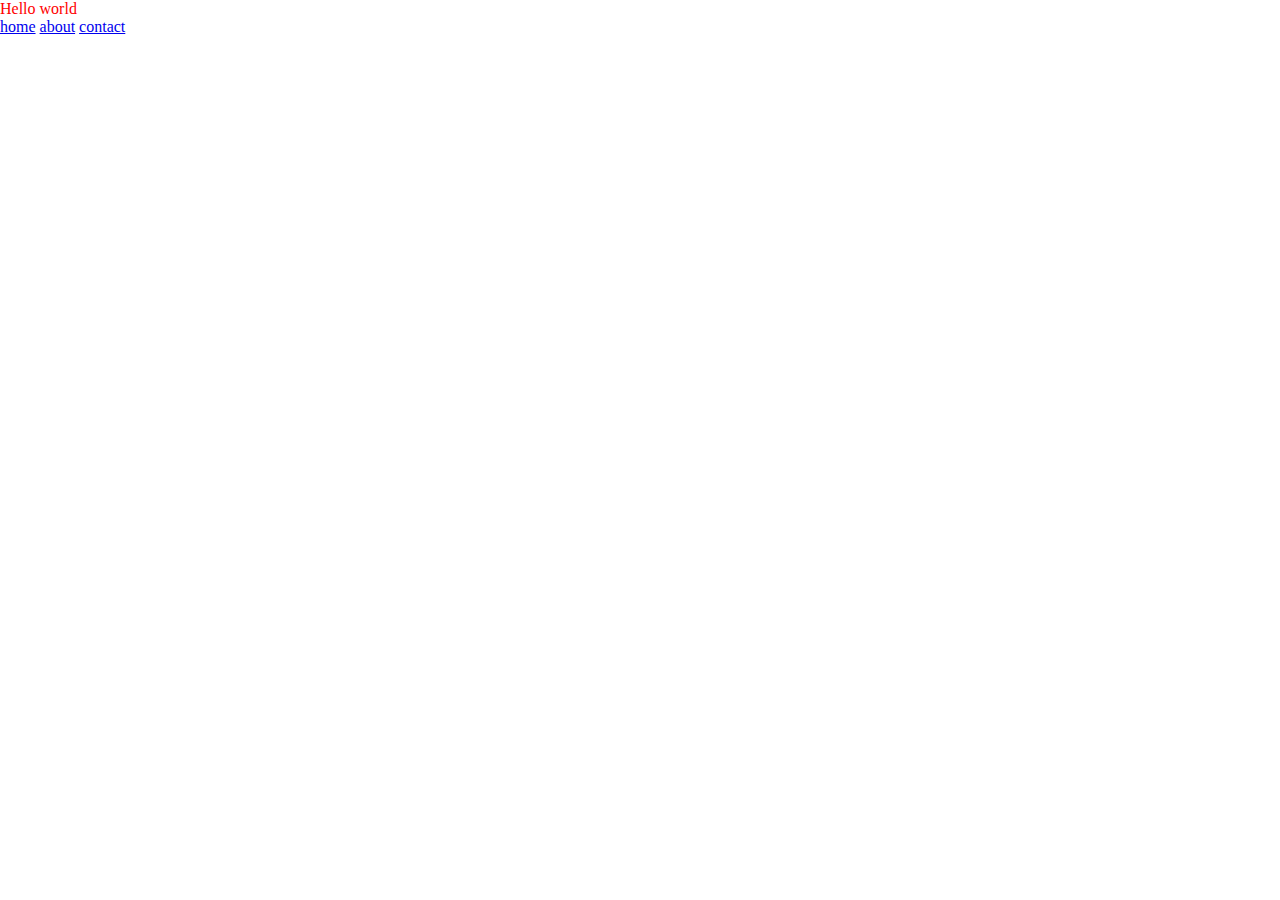
==== index.html @ ba42842a "code" ====
<!DOCTYPE html>
<html lang="en">
  <head>
    <meta charset="UTF-8" />
    <meta name="viewport" content="width=device-width, initial-scale=1.0" />
    <title>Document</title>
    <link rel="stylesheet" href="main.css" />
  </head>
  <body>
    <p class="world">Hello world</p>
    <a href="index.html">home</a>
    <a href="about.html">about</a>
    <a href="contact.html">contact</a>
  </body>
</html>
---- main.css ----
* {
  padding: 0;
  margin: 0;
  box-sizing: border-box;
}
.world {
  color: red;
}
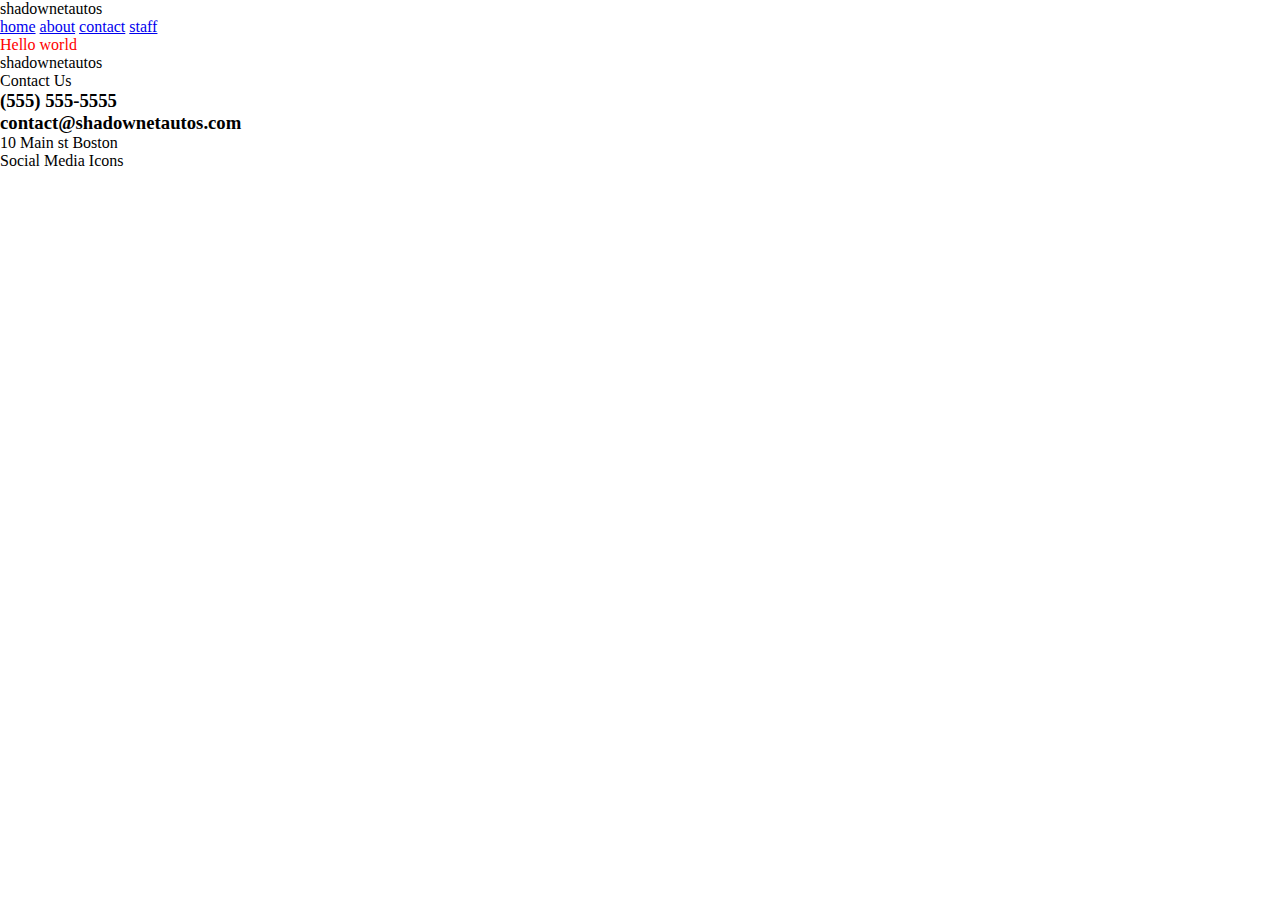
==== commit c1bcd3c2: "code" ====
--- a/index.html
+++ b/index.html
@@ -7,9 +7,25 @@
     <link rel="stylesheet" href="main.css" />
   </head>
   <body>
+    <nav>
+      <div>shadownetautos</div>
+      <div>
+        <a href="index.html">home</a>
+        <a href="about.html">about</a>
+        <a href="contact.html">contact</a>
+        <a href="staff.html">staff</a>
+      </div>
+    </nav>
     <p class="world">Hello world</p>
-    <a href="index.html">home</a>
-    <a href="about.html">about</a>
-    <a href="contact.html">contact</a>
+    <footer>
+      <div>shadownetautos</div>
+      <div>
+        <p>Contact Us</p>
+        <h3>(555) 555-5555</h3>
+        <h3>contact@shadownetautos.com</h3>
+        <p>10 Main st Boston</p>
+      </div>
+      <div>Social Media Icons</div>
+    </footer>
   </body>
 </html>
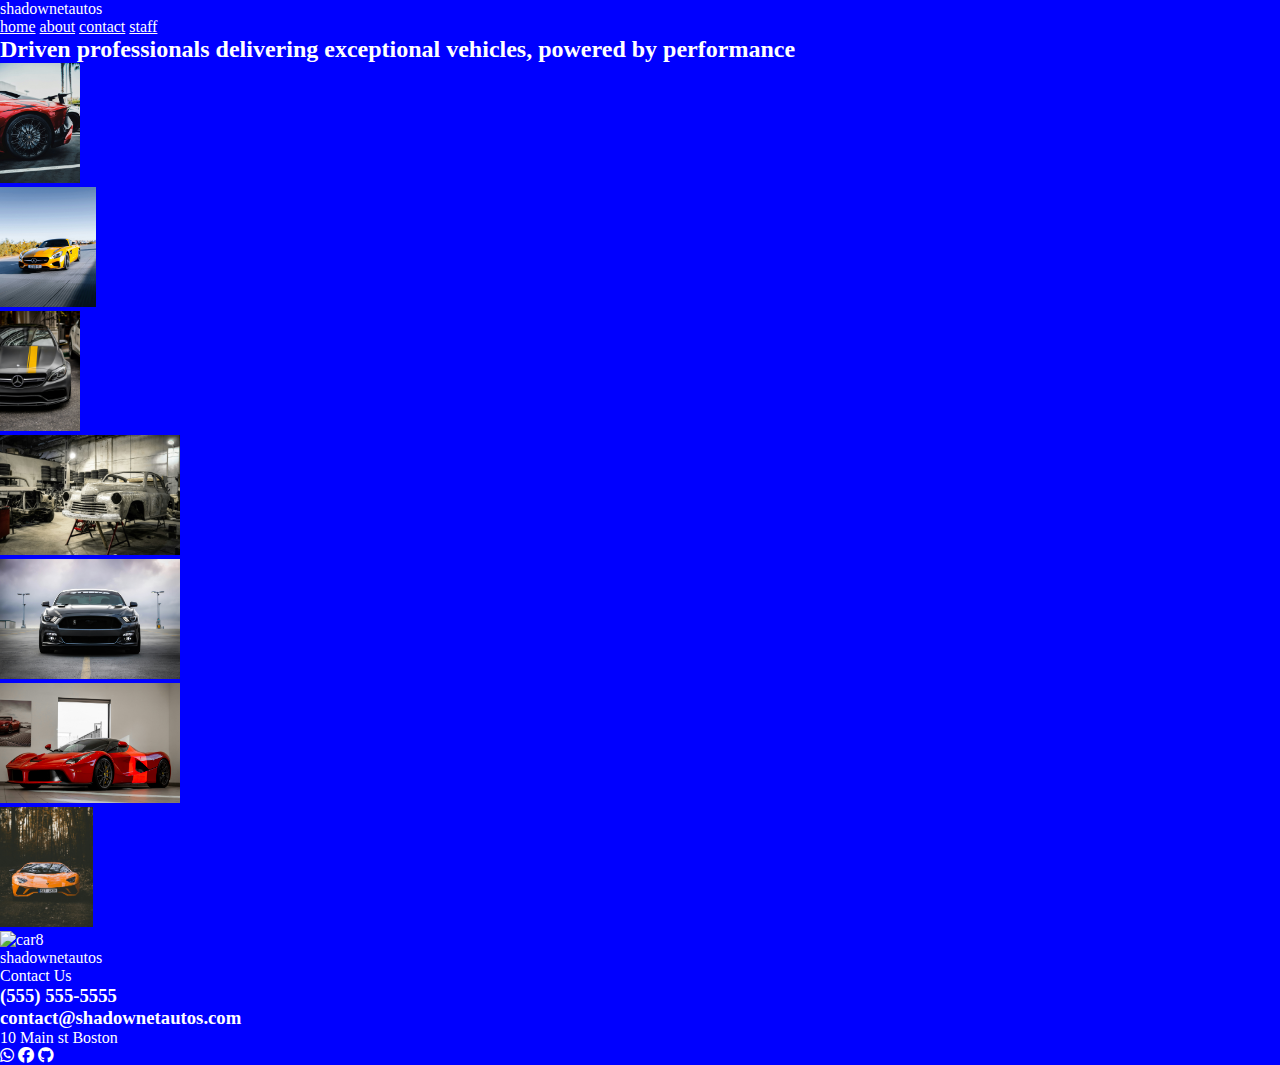
==== commit a45d26fb: "code" ====
--- a/index.html
+++ b/index.html
@@ -3,7 +3,14 @@
   <head>
     <meta charset="UTF-8" />
     <meta name="viewport" content="width=device-width, initial-scale=1.0" />
-    <title>Document</title>
+    <link
+      rel="stylesheet"
+      href="https://cdnjs.cloudflare.com/ajax/libs/font-awesome/6.7.2/css/all.min.css"
+      integrity="sha512-Evv84Mr4kqVGRNSgIGL/F/aIDqQb7xQ2vcrdIwxfjThSH8CSR7PBEakCr51Ck+w+/U6swU2Im1vVX0SVk9ABhg=="
+      crossorigin="anonymous"
+      referrerpolicy="no-referrer"
+    />
+    <title>shadownetautos</title>
     <link rel="stylesheet" href="main.css" />
   </head>
   <body>
@@ -16,7 +23,39 @@
         <a href="staff.html">staff</a>
       </div>
     </nav>
-    <p class="world">Hello world</p>
+    <section class="hero">
+      <h2>
+        <span class="bg-primary">Driven</span> professionals delivering
+        exceptional vehicles, powered by
+        <span class="bg-primary">performance</span>
+      </h2>
+    </section>
+    <section class="gallery">
+      <div>
+        <img src="car1.jpg" alt="car" />
+      </div>
+      <div>
+        <img src="car2.jpg" alt="car2" />
+      </div>
+      <div>
+        <img src="car3.jpg" alt="car3" />
+      </div>
+      <div>
+        <img src="car4.jpg" alt="car4" />
+      </div>
+      <div>
+        <img src="car5.jpg" alt="car5" />
+      </div>
+      <div>
+        <img src="car6.jpg" alt="car6" />
+      </div>
+      <div>
+        <img src="car7.jpg" alt="car7" />
+      </div>
+      <div>
+        <img src="car8.jpg" alt="car8" />
+      </div>
+    </section>
     <footer>
       <div>shadownetautos</div>
       <div>
@@ -25,7 +64,13 @@
         <h3>contact@shadownetautos.com</h3>
         <p>10 Main st Boston</p>
       </div>
-      <div>Social Media Icons</div>
+      <div>
+        <span>
+          <i class="fa-brands fa-whatsapp"></i>
+          <i class="fa-brands fa-facebook"></i>
+          <i class="fa-brands fa-github"></i>
+        </span>
+      </div>
     </footer>
   </body>
 </html>
--- a/main.css
+++ b/main.css
@@ -6,3 +6,19 @@
 .world {
   color: red;
 }
+body {
+  background-color: blue;
+  color: white;
+  min-height: 100dvh;
+  display: flex;
+  flex-direction: column;
+}
+footer {
+  margin-top: auto;
+}
+a {
+  color: white;
+}
+img {
+  height: 120px;
+}
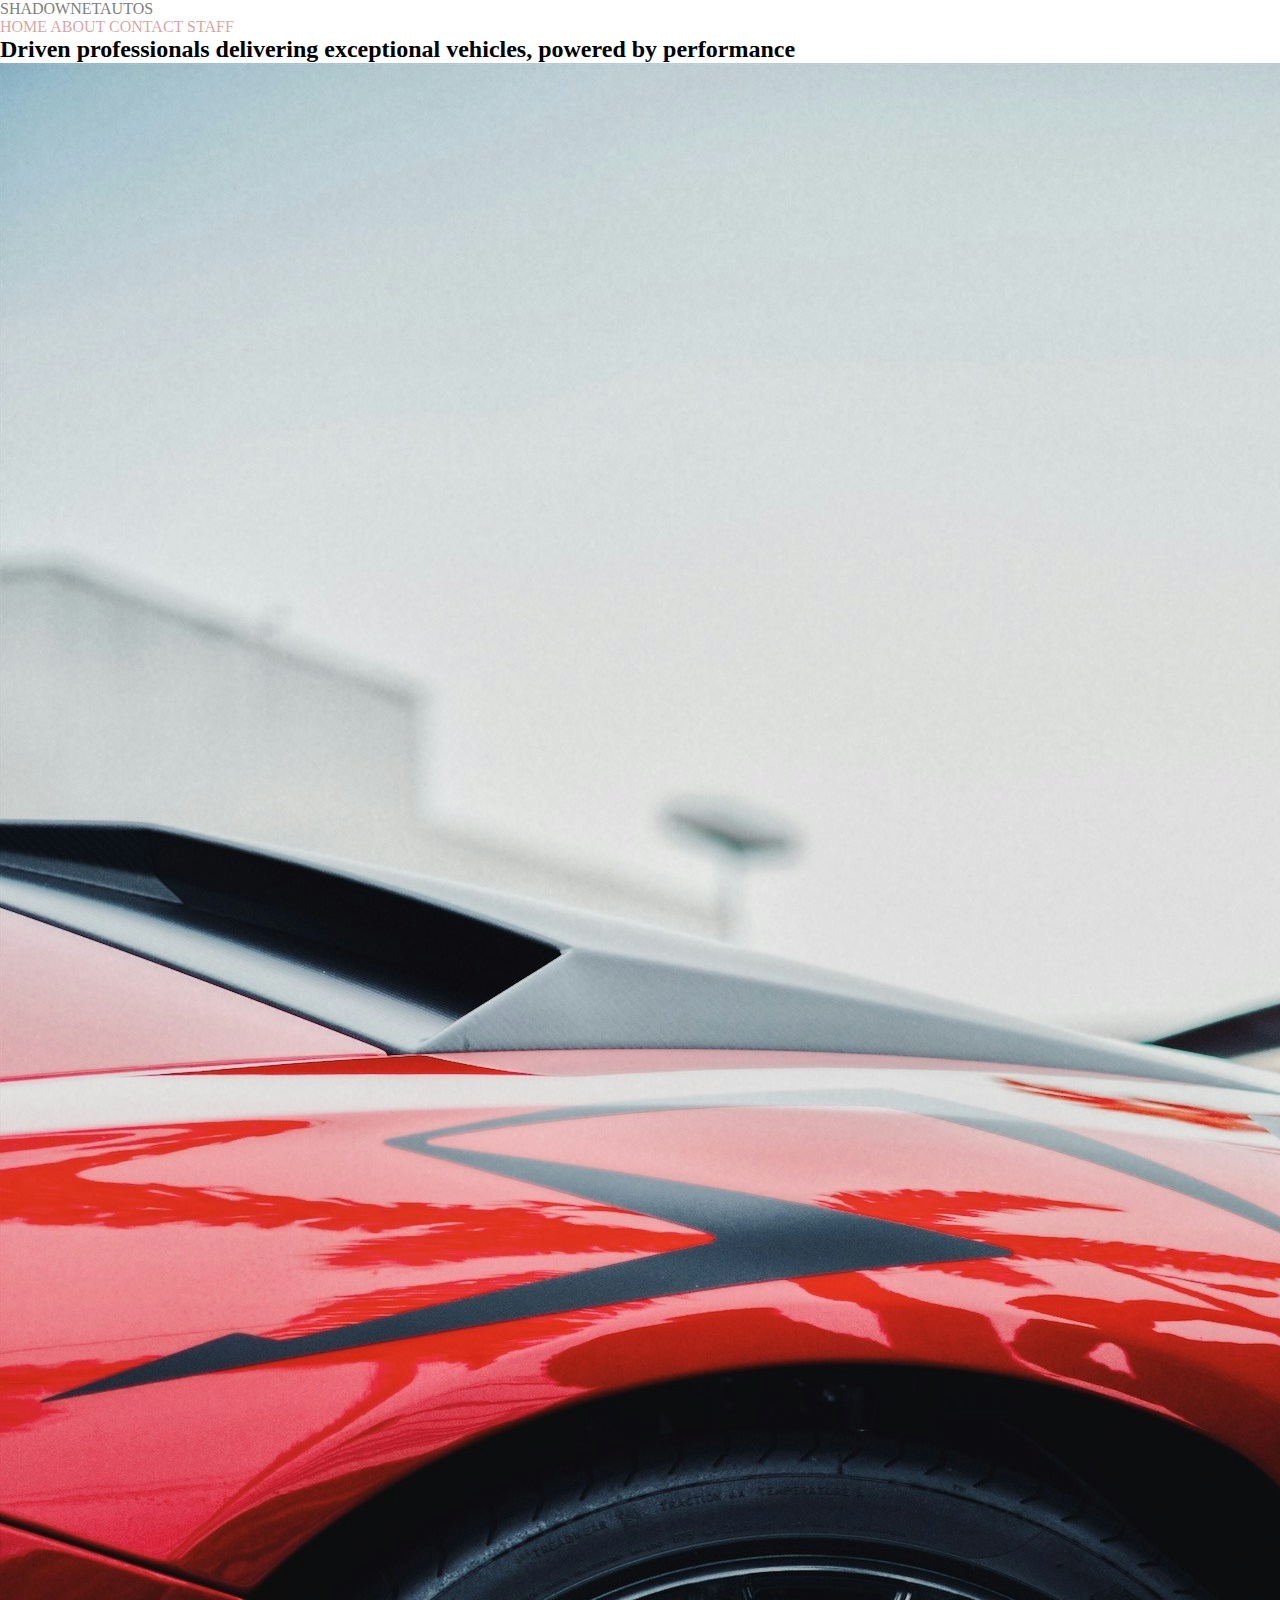
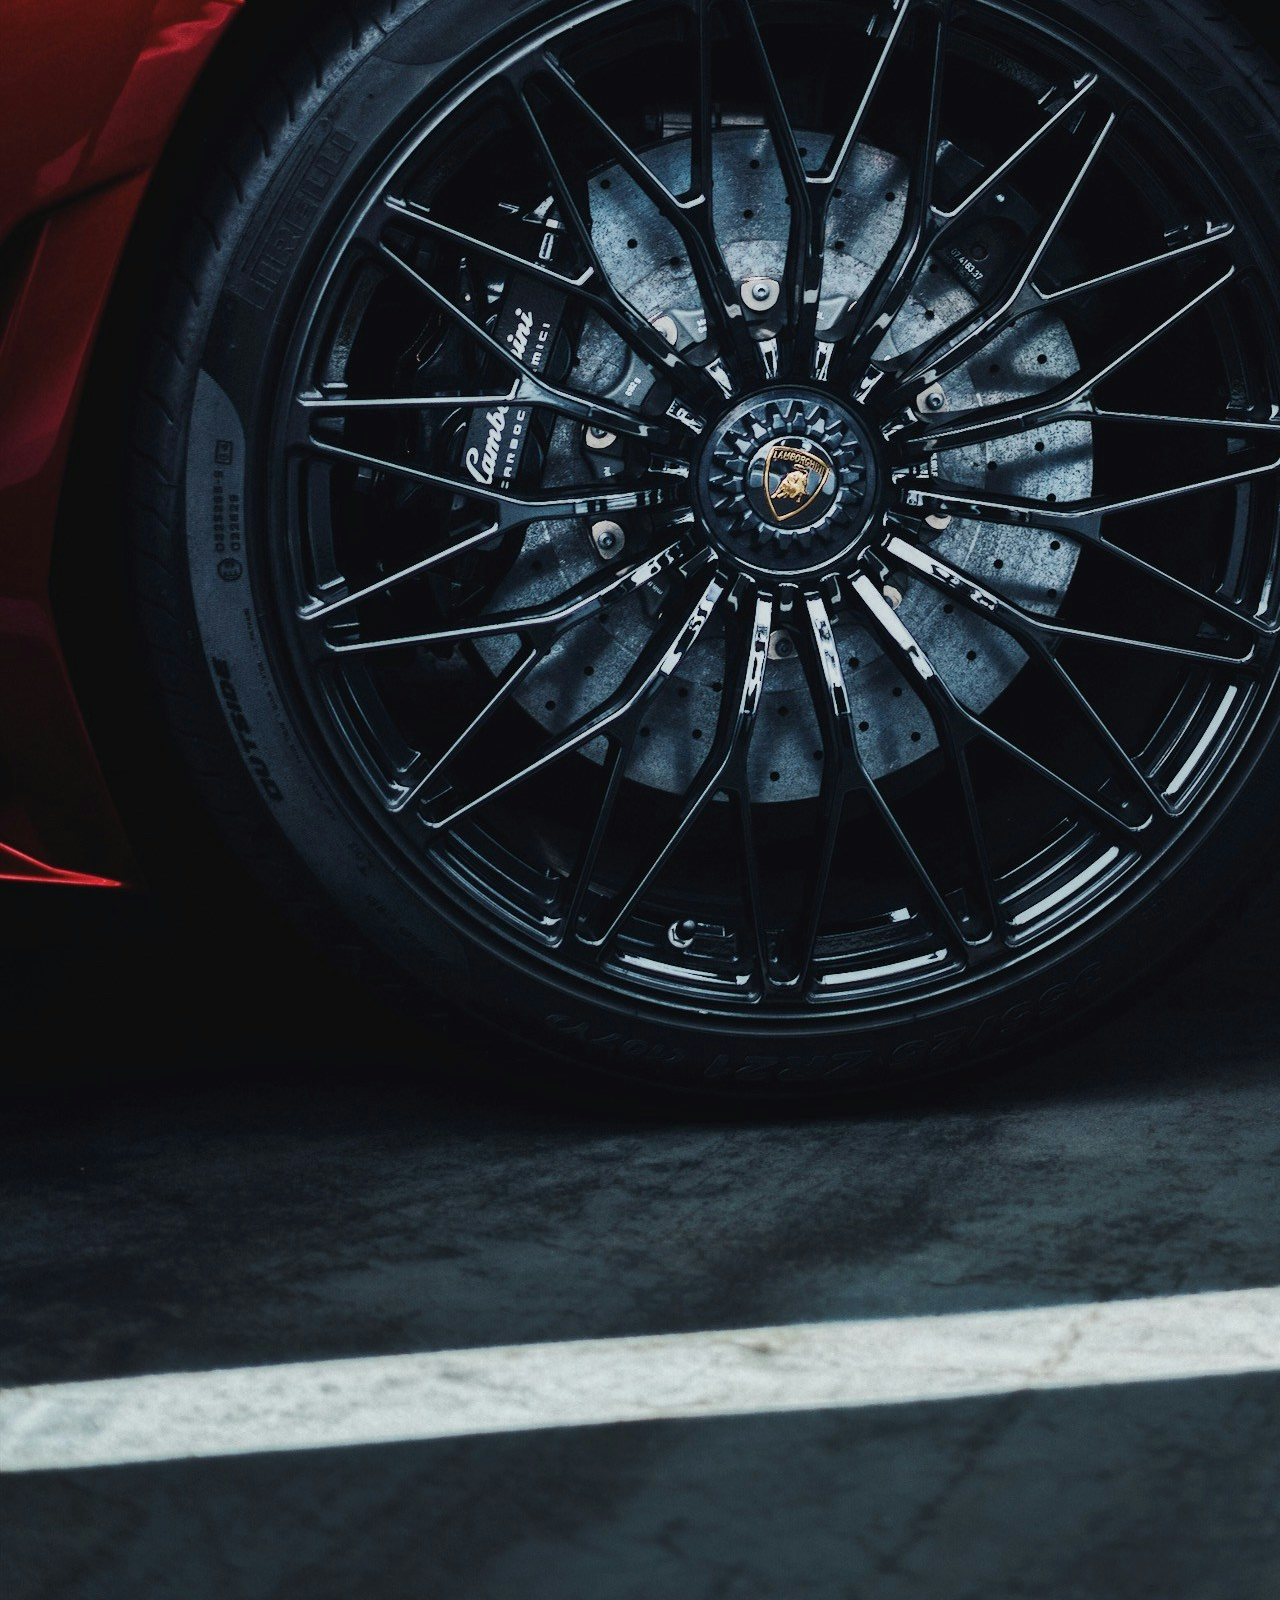
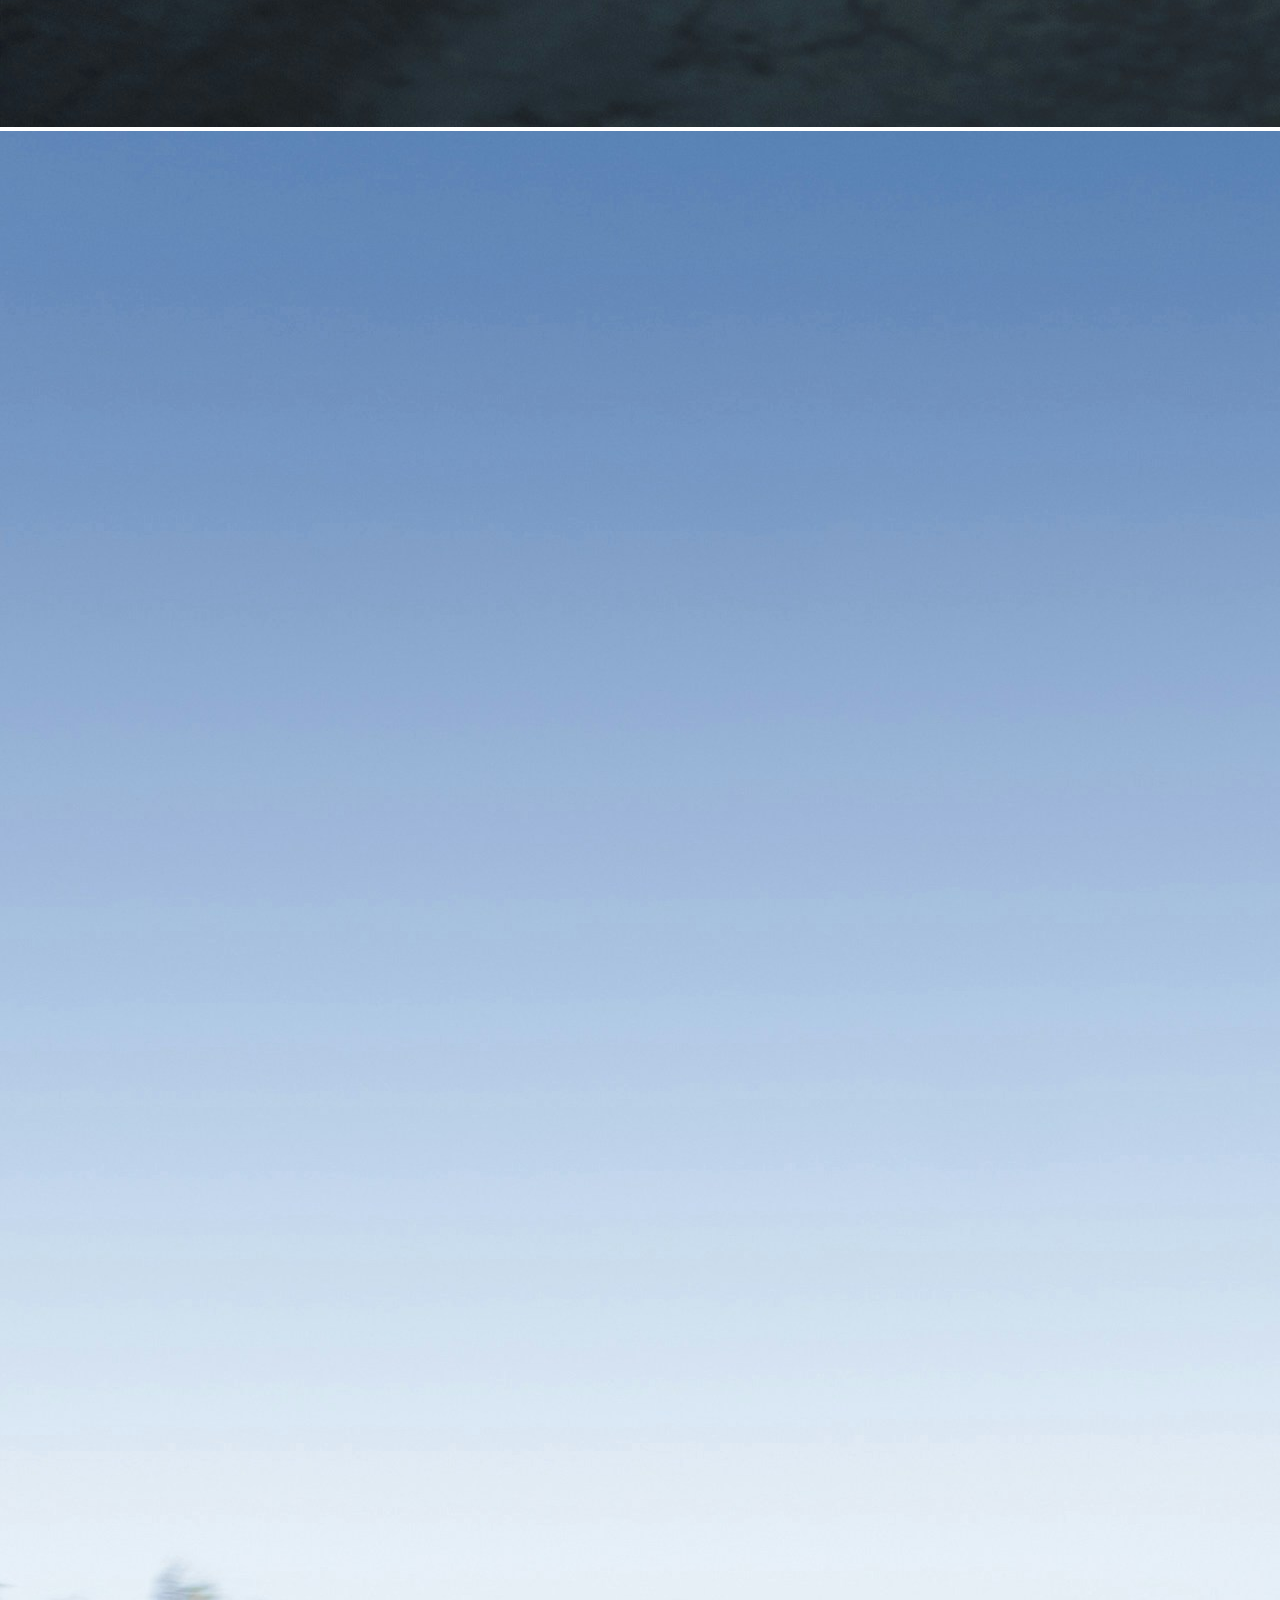
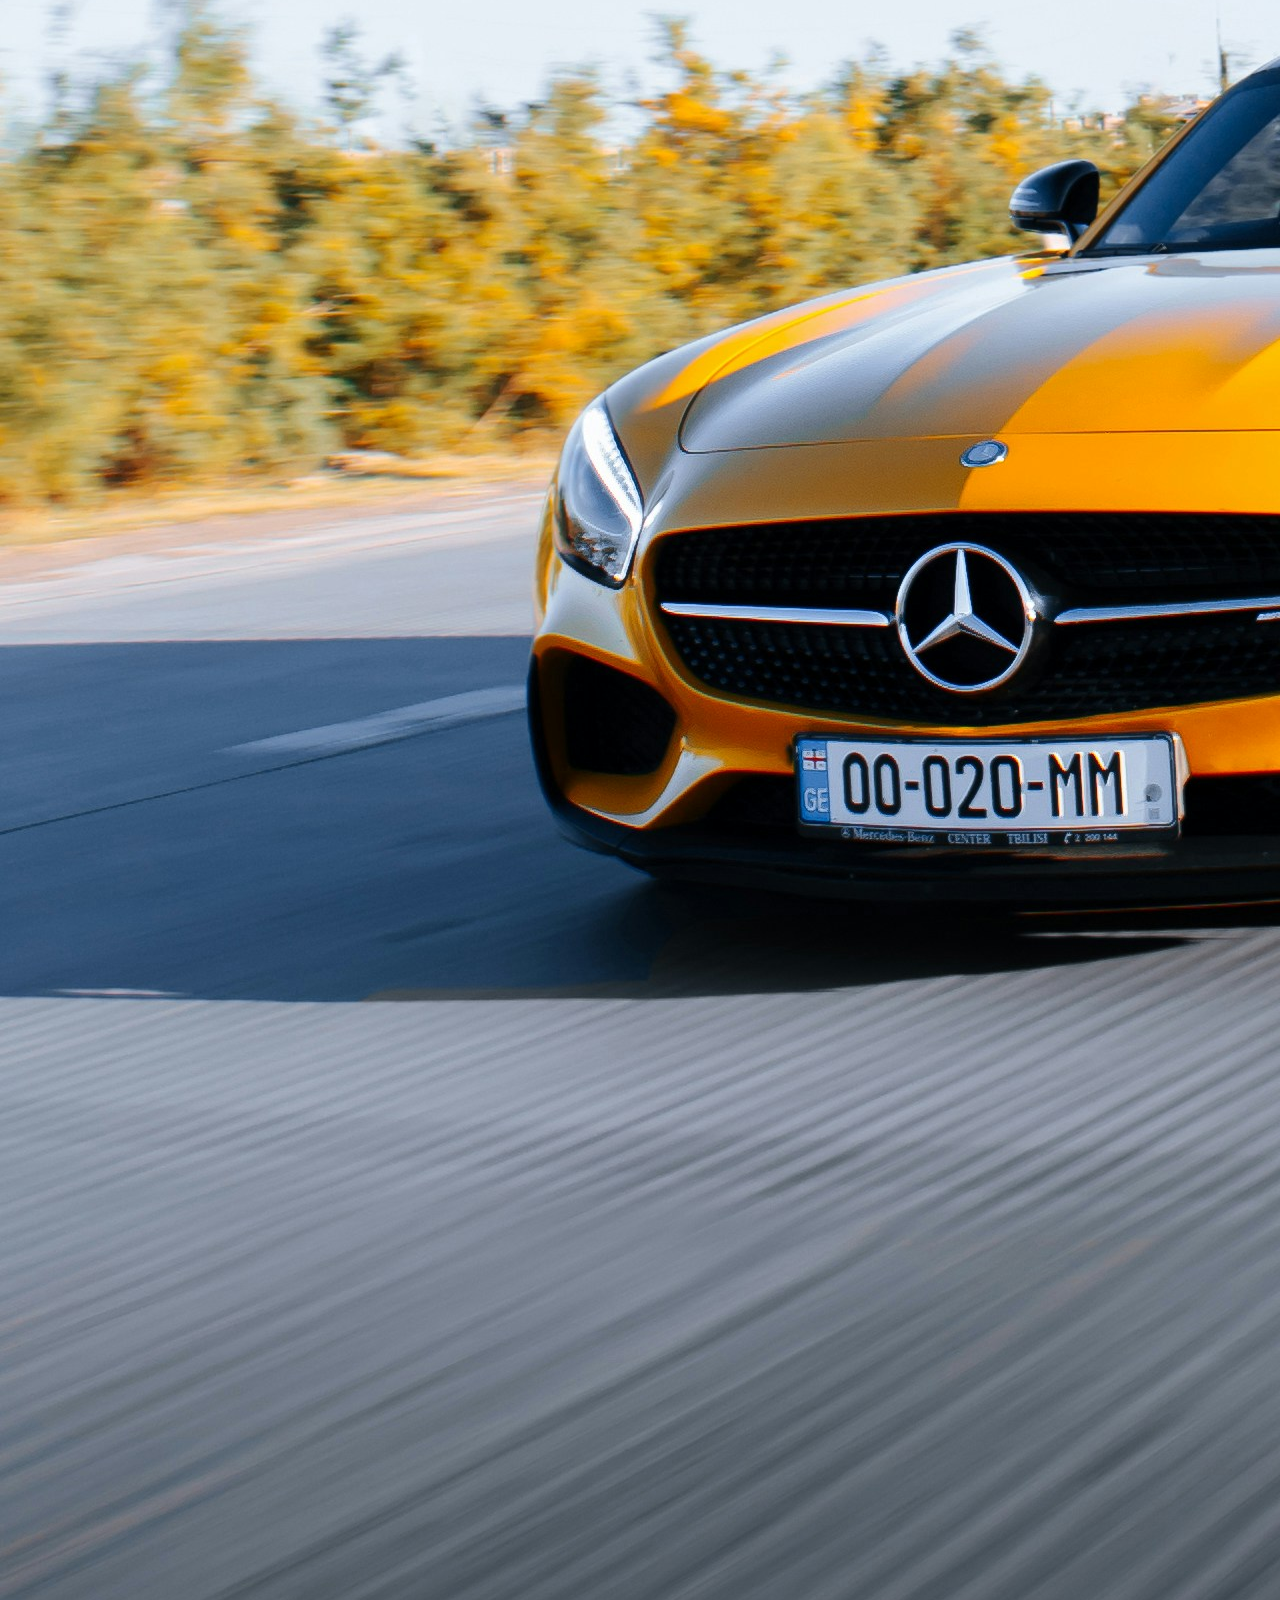
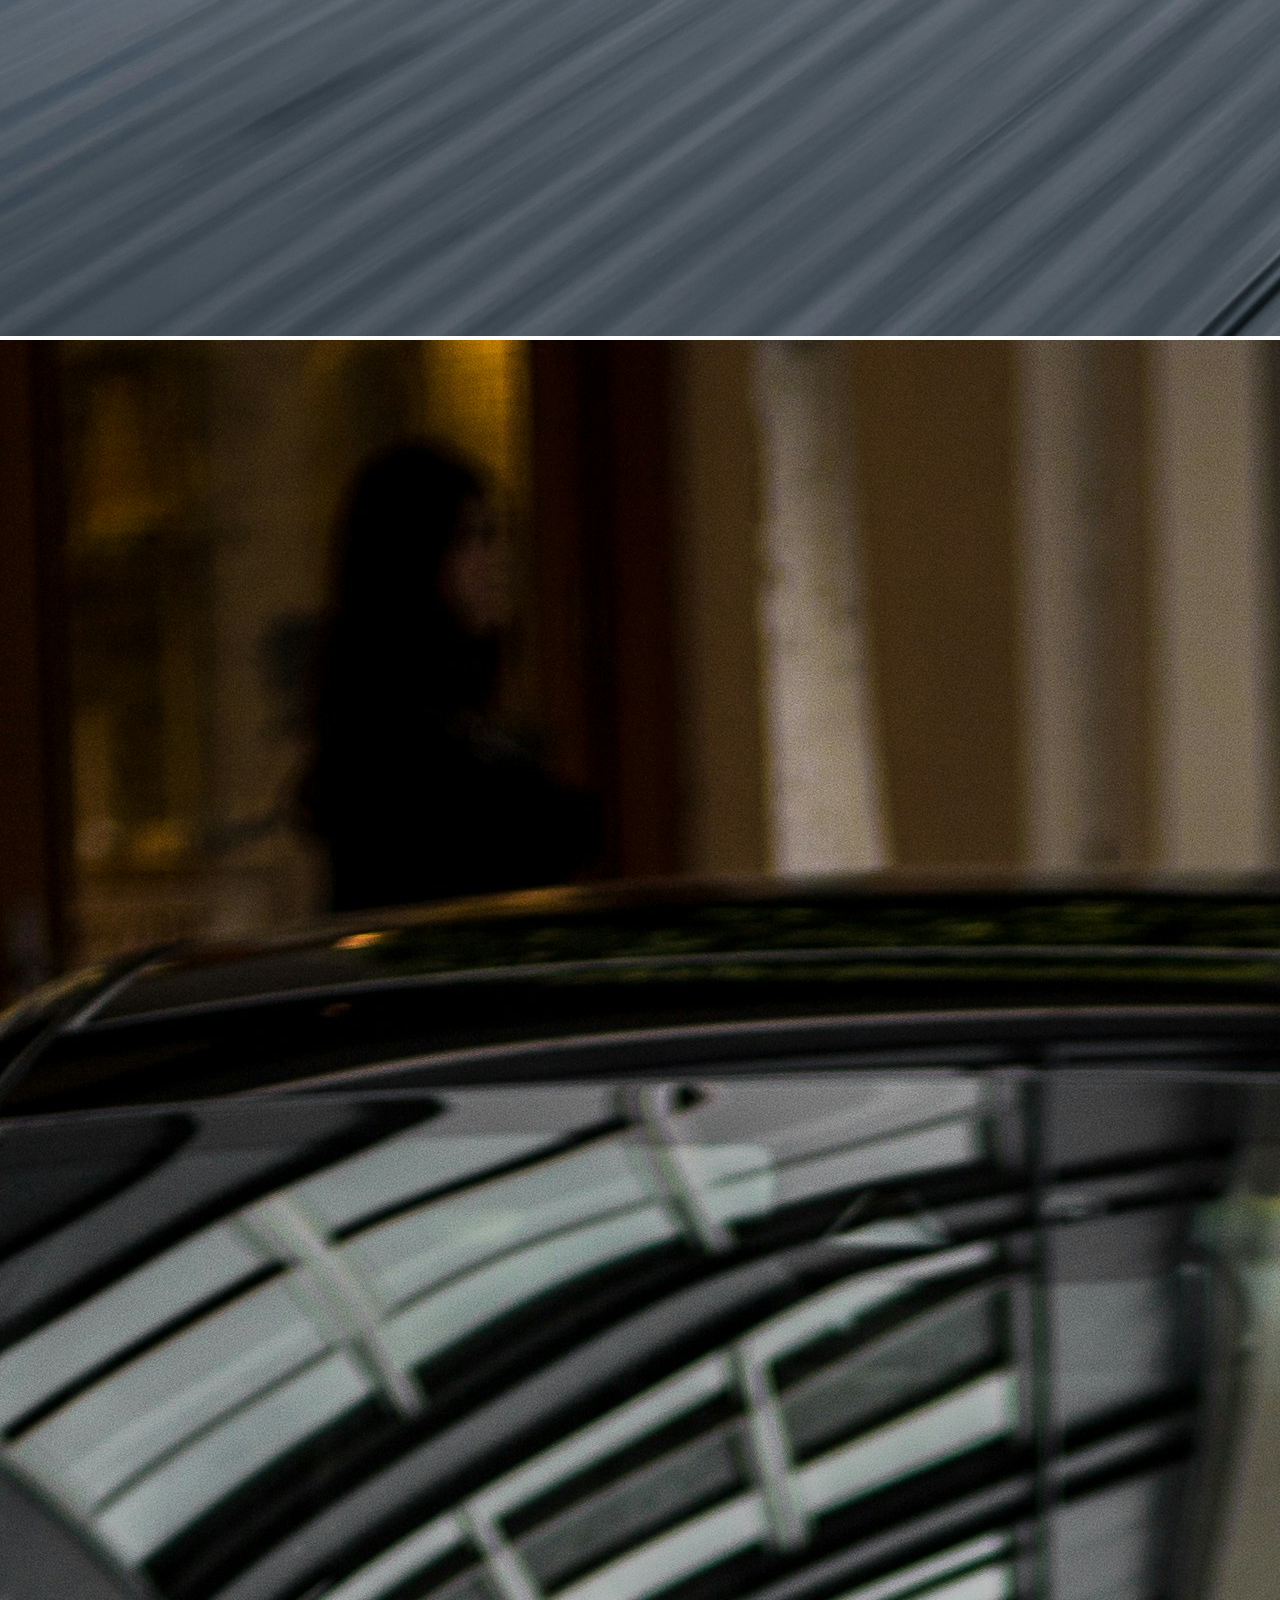
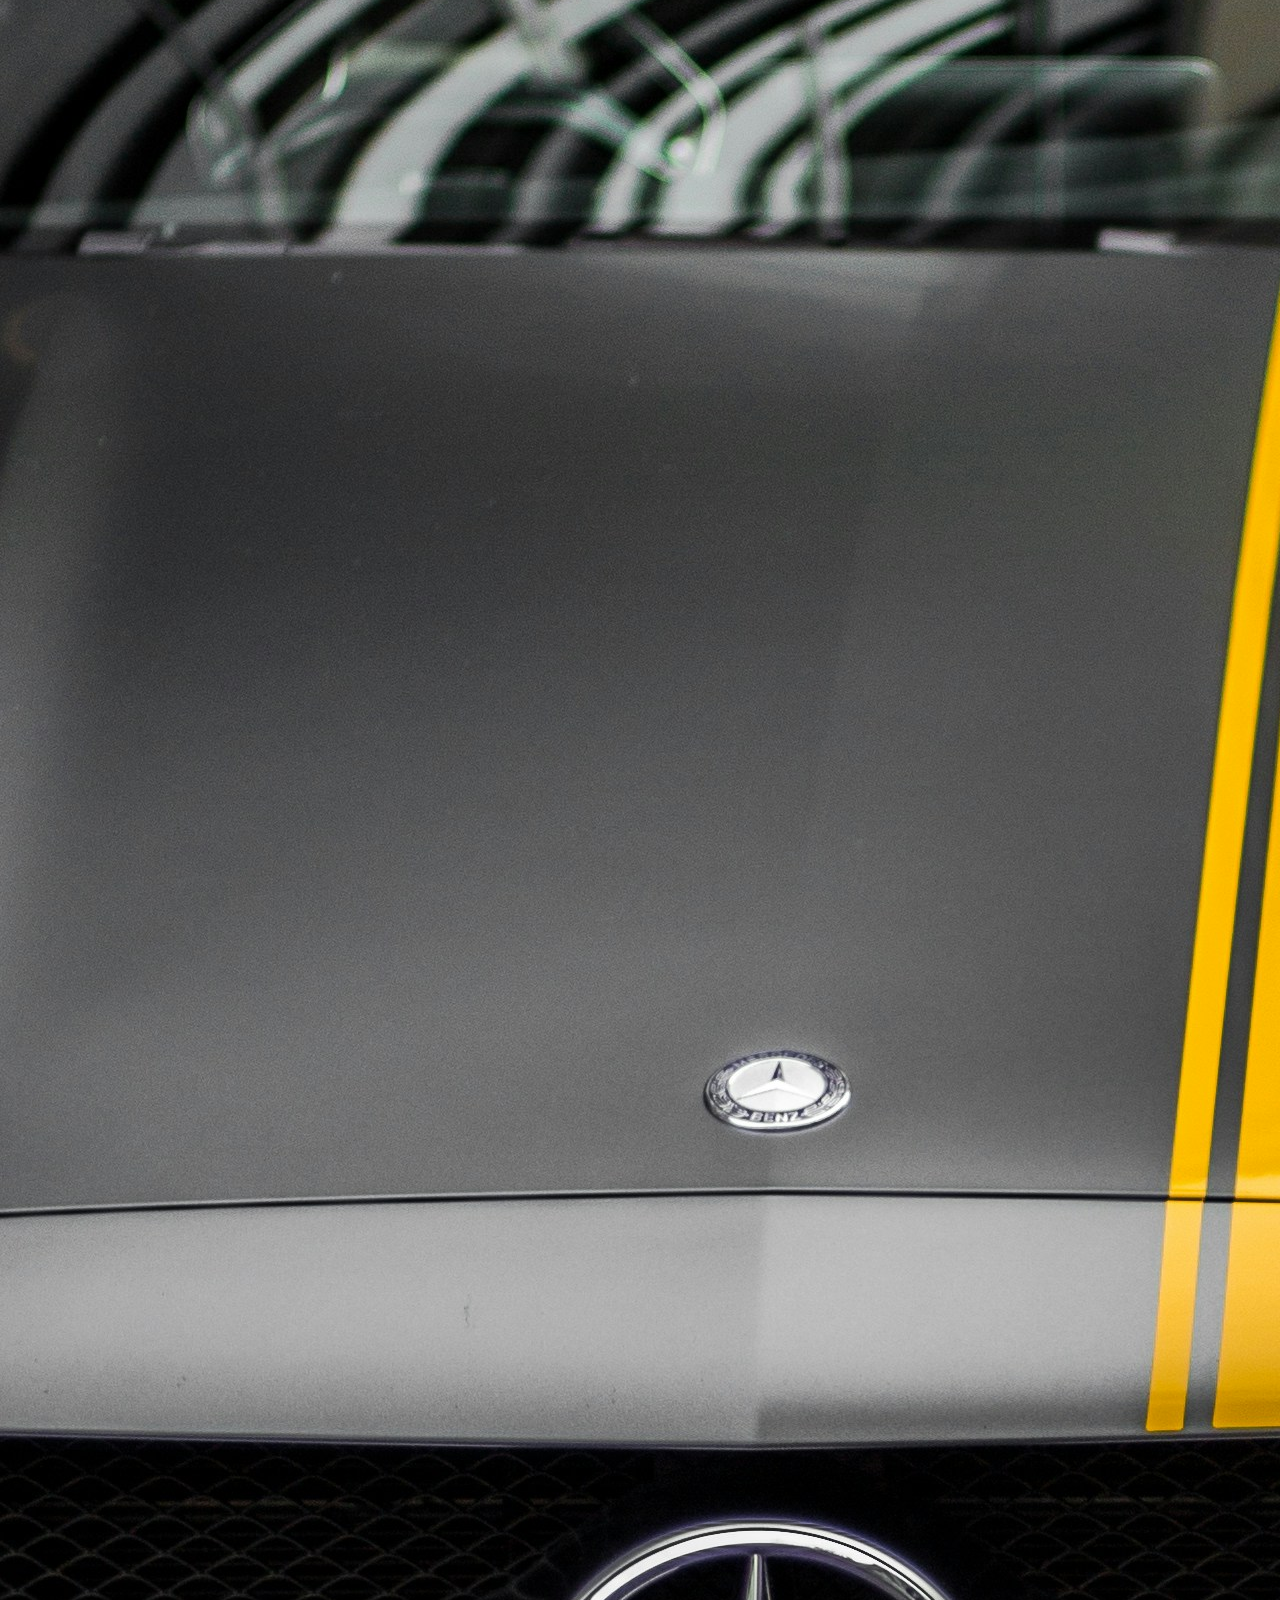
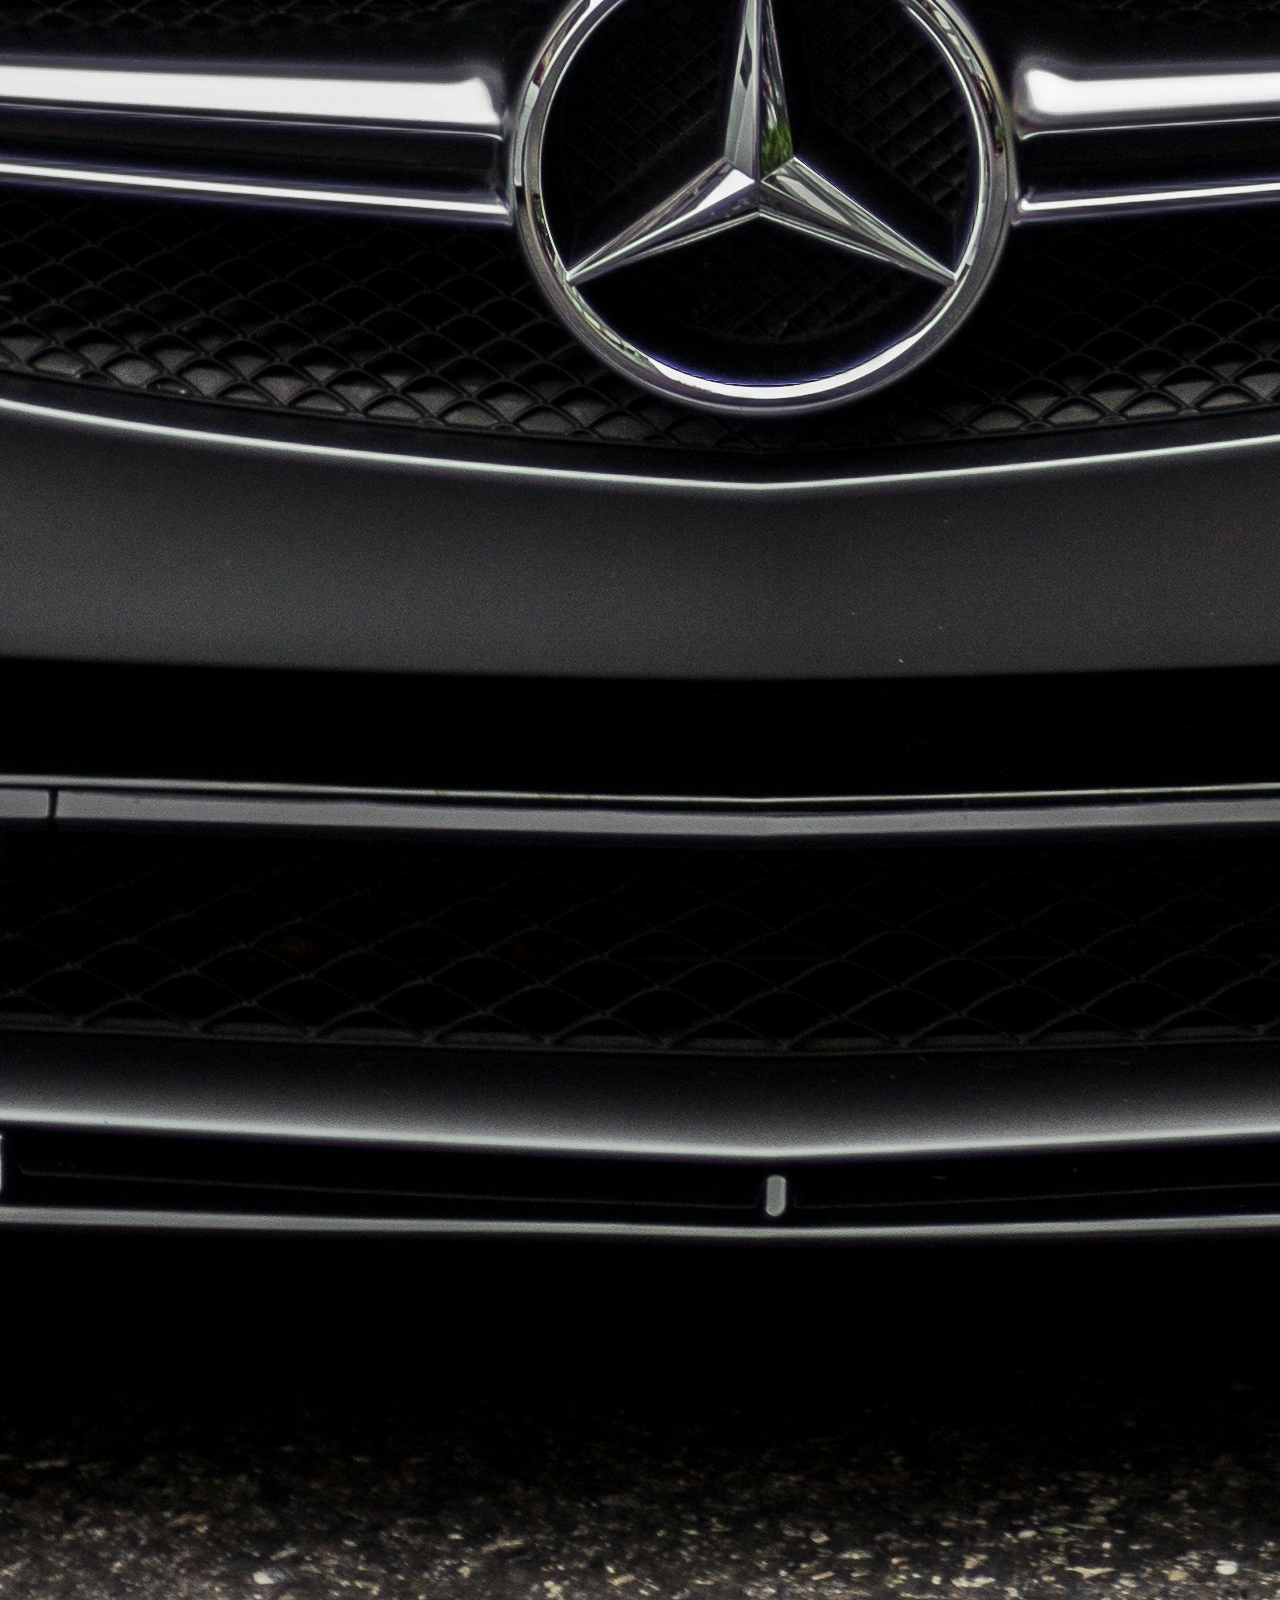
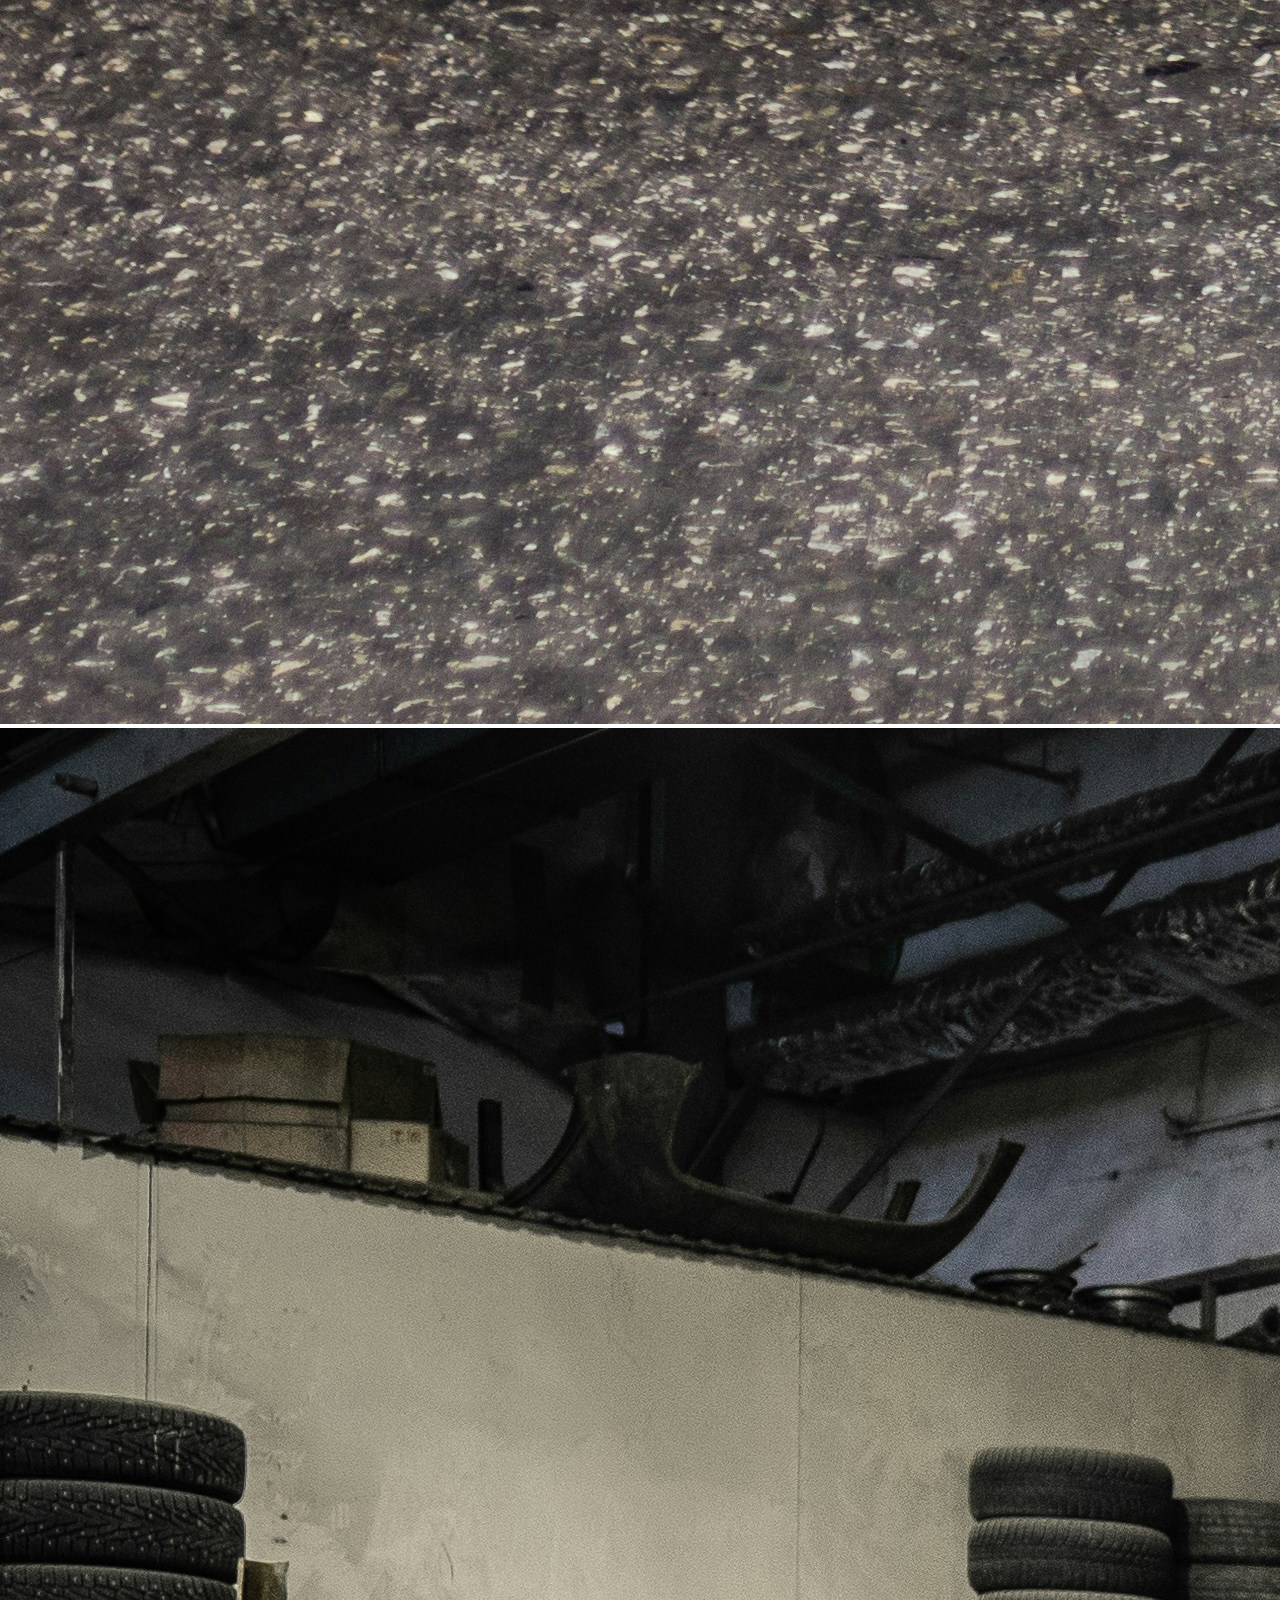
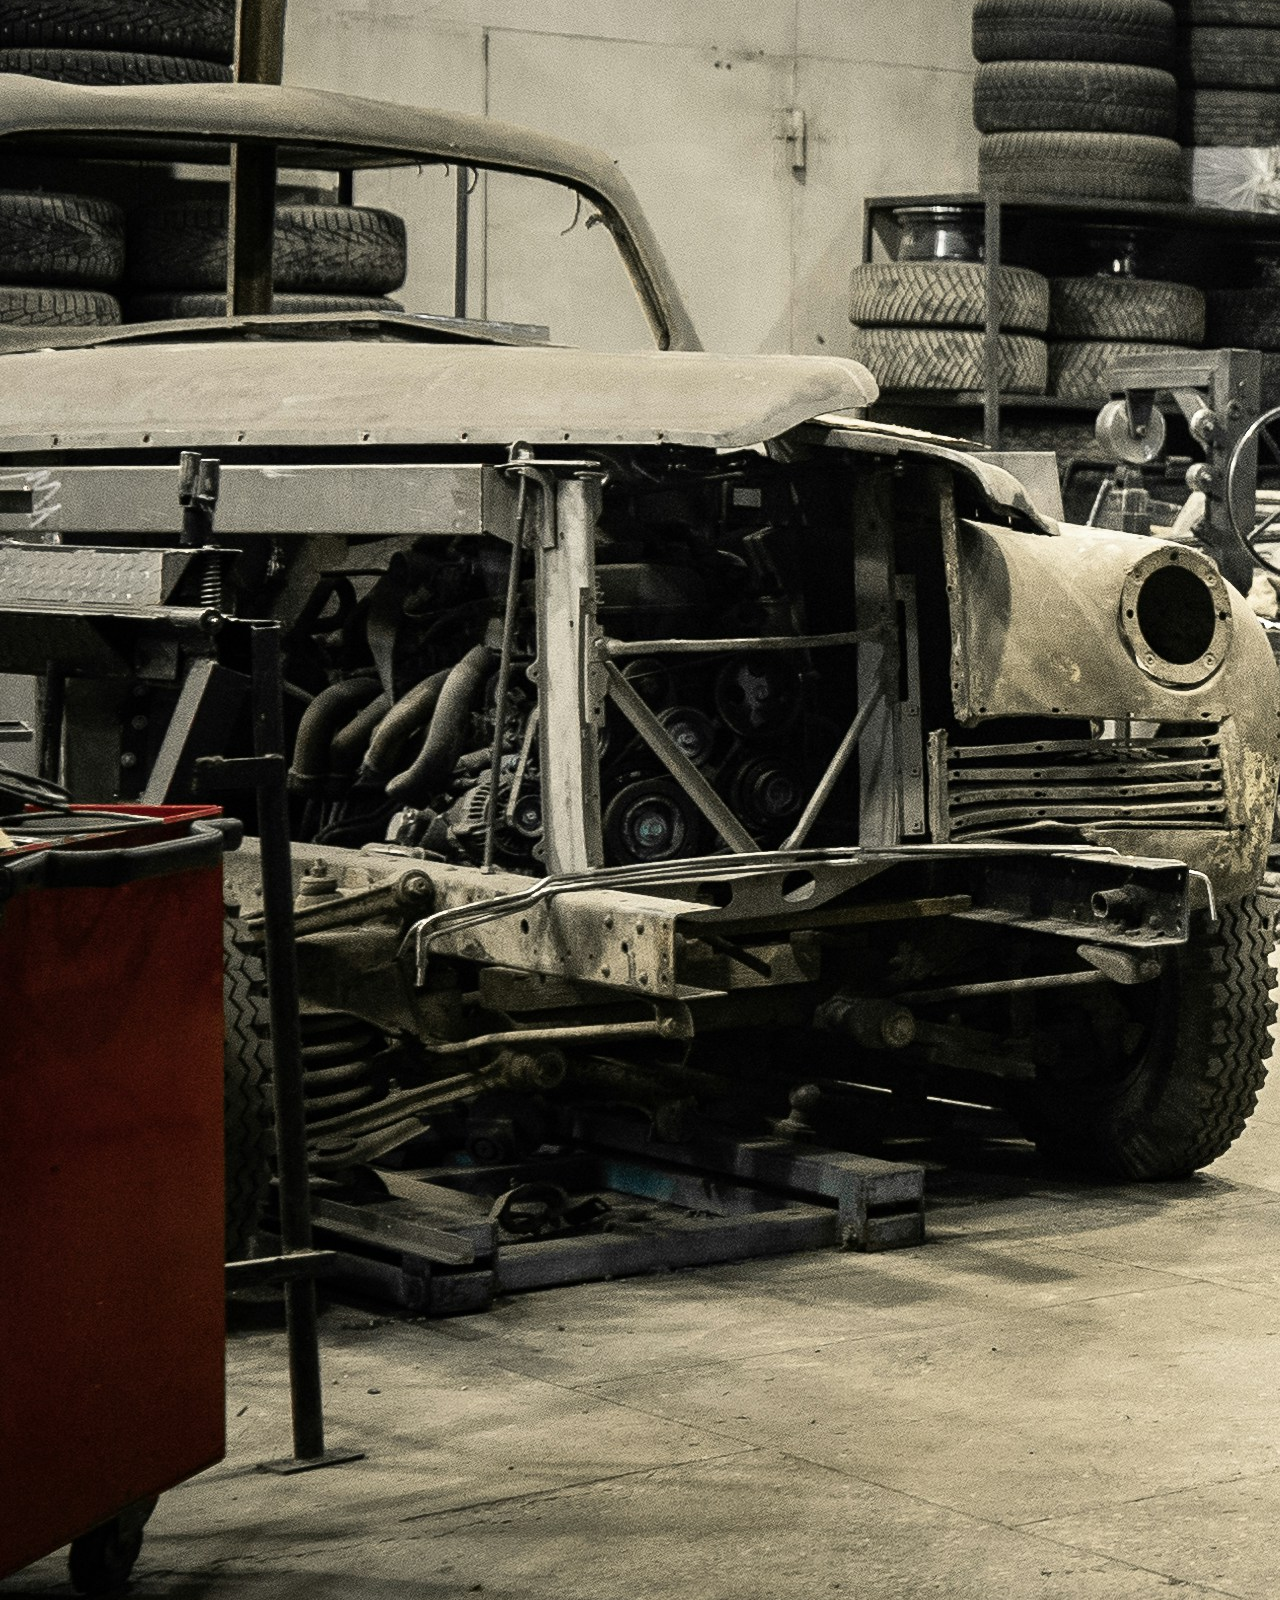
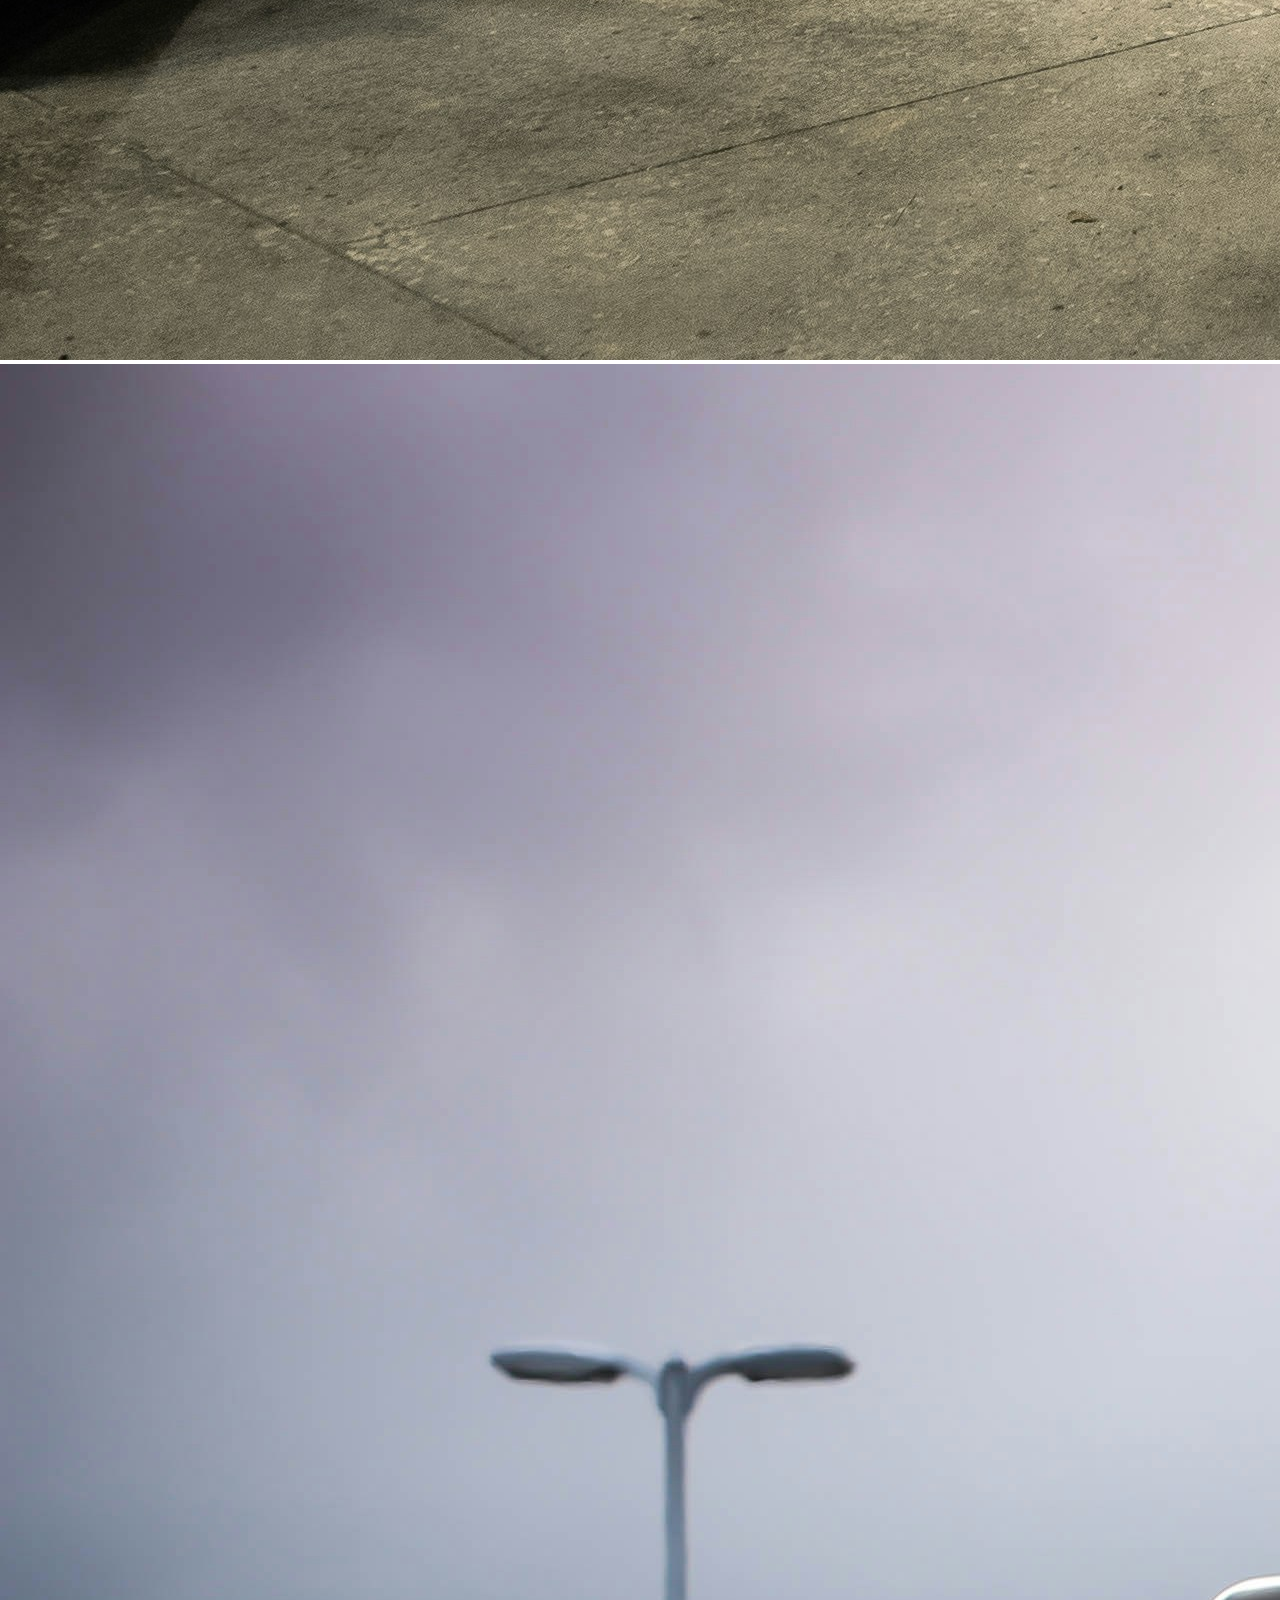
==== commit 86bfe477: "code" ====
--- a/index.html
+++ b/index.html
@@ -14,7 +14,7 @@
     <link rel="stylesheet" href="main.css" />
   </head>
   <body>
-    <nav>
+    <nav class="con">
       <div>shadownetautos</div>
       <div>
         <a href="index.html">home</a>
--- a/main.css
+++ b/main.css
@@ -3,22 +3,20 @@
   margin: 0;
   box-sizing: border-box;
 }
-.world {
-  color: red;
-}
-body {
-  background-color: blue;
-  color: white;
-  min-height: 100dvh;
-  display: flex;
-  flex-direction: column;
-}
-footer {
-  margin-top: auto;
+.con {
+  color: grey;
+  text-transform: uppercase;
 }
 a {
-  color: white;
+  color: black;
+  justify-content: space-around;
+  text-decoration: none;
+  text-transform: uppercase;
+  color: rgba(165, 42, 42, 0.445);
+  height: 10px;
+  width: 11px;
 }
-img {
-  height: 120px;
+a:hover {
+  color: blue;
+  text-decoration: dotted;
 }
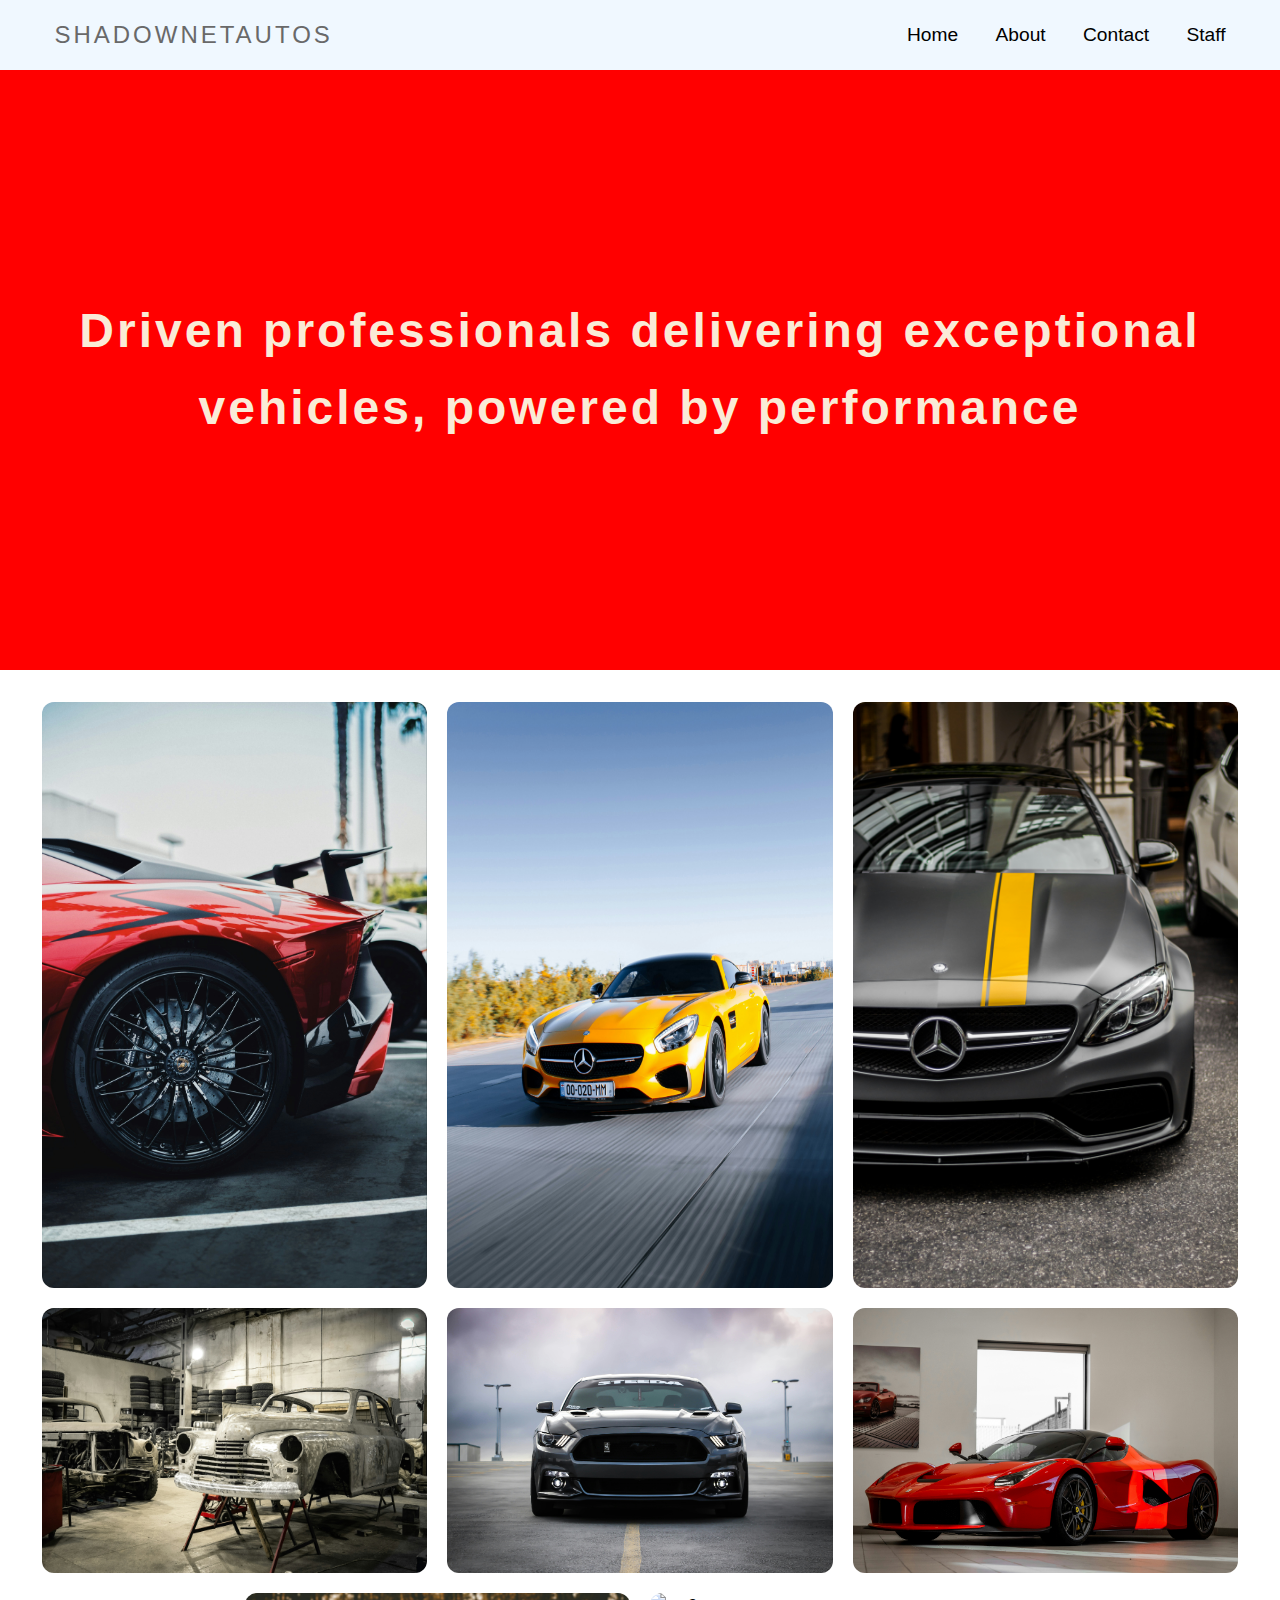
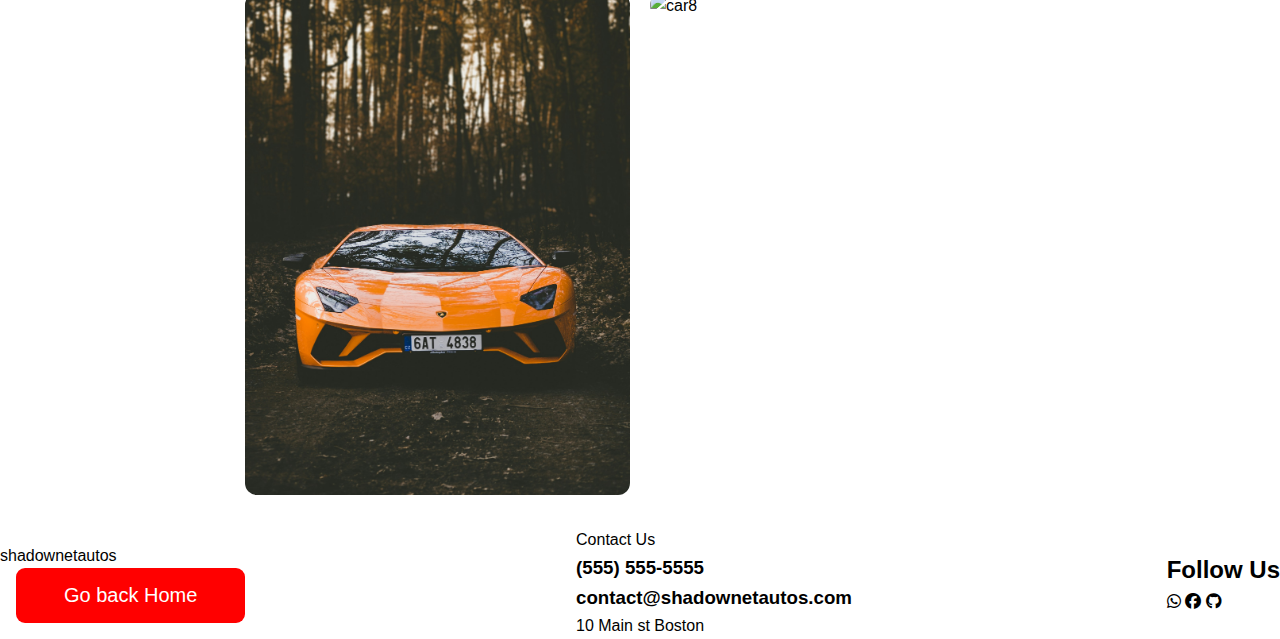
==== commit 0ab5c1f2: "code" ====
--- a/index.html
+++ b/index.html
@@ -10,13 +10,16 @@
       crossorigin="anonymous"
       referrerpolicy="no-referrer"
     />
+    <link rel="icon" href="./car6.jpg." />
     <title>shadownetautos</title>
     <link rel="stylesheet" href="main.css" />
   </head>
   <body>
     <nav class="con">
-      <div>shadownetautos</div>
       <div>
+        <a class="logo" href="index.html">shadownetautos</a>
+      </div>
+      <div class="house">
         <a href="index.html">home</a>
         <a href="about.html">about</a>
         <a href="contact.html">contact</a>
@@ -24,40 +27,47 @@
       </div>
     </nav>
     <section class="hero">
-      <h2>
-        <span class="bg-primary">Driven</span> professionals delivering
-        exceptional vehicles, powered by
-        <span class="bg-primary">performance</span>
-      </h2>
-    </section>
-    <section class="gallery">
-      <div>
-        <img src="car1.jpg" alt="car" />
-      </div>
-      <div>
-        <img src="car2.jpg" alt="car2" />
-      </div>
-      <div>
-        <img src="car3.jpg" alt="car3" />
-      </div>
-      <div>
-        <img src="car4.jpg" alt="car4" />
-      </div>
-      <div>
-        <img src="car5.jpg" alt="car5" />
-      </div>
-      <div>
-        <img src="car6.jpg" alt="car6" />
-      </div>
-      <div>
-        <img src="car7.jpg" alt="car7" />
-      </div>
-      <div>
-        <img src="car8.jpg" alt="car8" />
+      <div class="can">
+        <h2 class="herotext">
+          <span class="bg-primary">Driven</span> professionals delivering
+          exceptional vehicles, powered by
+          <span class="bg-primary">performance</span>
+        </h2>
       </div>
     </section>
+    <section class="gallery-container">
+      <section class="gallery">
+        <div class="gallery-items">
+          <img src="car1.jpg" alt="car" />
+        </div>
+        <div class="gallery-items">
+          <img src="car2.jpg" alt="car2" />
+        </div>
+        <div class="gallery-items">
+          <img src="car3.jpg" alt="car3" />
+        </div>
+        <div class="gallery-items">
+          <img src="car4.jpg" alt="car4" />
+        </div>
+        <div class="gallery-items">
+          <img src="car5.jpg" alt="car5" />
+        </div>
+        <div class="gallery-items">
+          <img src="car6.jpg" alt="car6" />
+        </div>
+        <div class="gallery-items">
+          <img src="car7.jpg" alt="car7" />
+        </div>
+        <div class="gallery-items">
+          <img src="car8.jpg" alt="car8" />
+        </div>
+      </section>
+    </section>
     <footer>
-      <div>shadownetautos</div>
+      <div>
+        <p>shadownetautos</p>
+        <a href="index.html"><button class="link">Go back Home</button></a>
+      </div>
       <div>
         <p>Contact Us</p>
         <h3>(555) 555-5555</h3>
@@ -65,7 +75,8 @@
         <p>10 Main st Boston</p>
       </div>
       <div>
-        <span>
+        <h2 class="size">Follow Us</h2>
+        <span class="space">
           <i class="fa-brands fa-whatsapp"></i>
           <i class="fa-brands fa-facebook"></i>
           <i class="fa-brands fa-github"></i>
--- a/main.css
+++ b/main.css
@@ -3,20 +3,93 @@
   margin: 0;
   box-sizing: border-box;
 }
+body {
+  font-family: Verdana, Geneva, Tahoma, sans-serif;
+  line-height: 1.6;
+}
+img {
+  max-width: 100%;
+}
 .con {
-  color: grey;
-  text-transform: uppercase;
+  display: flex;
+  justify-content: space-between;
+  align-items: center;
+  height: 70px;
+  width: 100%;
+  background-color: aliceblue;
+  padding: 1% 3%;
+  font-size: 1.2rem;
 }
 a {
+  text-decoration: none;
+  text-transform: capitalize;
+  padding: 1rem;
   color: black;
-  justify-content: space-around;
-  text-decoration: none;
+}
+.house a:hover {
+  color: navajowhite;
+  background-color: grey;
+}
+.logo {
   text-transform: uppercase;
-  color: rgba(165, 42, 42, 0.445);
-  height: 10px;
-  width: 11px;
+  color: dimgray;
+  font-family: Verdana, Geneva, Tahoma, sans-serif;
+  font-size: 1.5rem;
+  letter-spacing: 3px;
 }
-a:hover {
-  color: blue;
-  text-decoration: dotted;
+.hero {
+  background-color: red;
+  height: 600px;
+  display: flex;
+  justify-content: center;
+  align-items: center;
+  text-align: center;
 }
+.can {
+  padding: 0.5rem 3rem;
+}
+.herotext {
+  color: antiquewhite;
+  letter-spacing: 3px;
+  font-family: Verdana, Geneva, Tahoma, sans-serif;
+  font-size: 48px;
+}
+.gallery {
+  display: flex;
+  justify-content: center;
+  flex-wrap: wrap;
+  gap: 20px;
+}
+.gallery-items {
+  width: calc(33.333% - 20px);
+}
+.gallery-container {
+  max-width: 1400px;
+  margin: auto;
+  padding: 2rem;
+}
+.gallery-items img {
+  height: 100%;
+  width: 100%;
+  border-radius: 12px;
+}
+.gallery-items img:hover {
+  opacity: 0.5;
+}
+footer {
+  display: flex;
+  justify-content: space-between;
+  align-items: center;
+}
+.link {
+  border-radius: 9px;
+  padding: 1rem 3rem;
+  background-color: red;
+  color: white;
+  font-size: 20px;
+  border: none;
+}
+.link:hover {
+  color: red;
+  background-color: white;
+}
